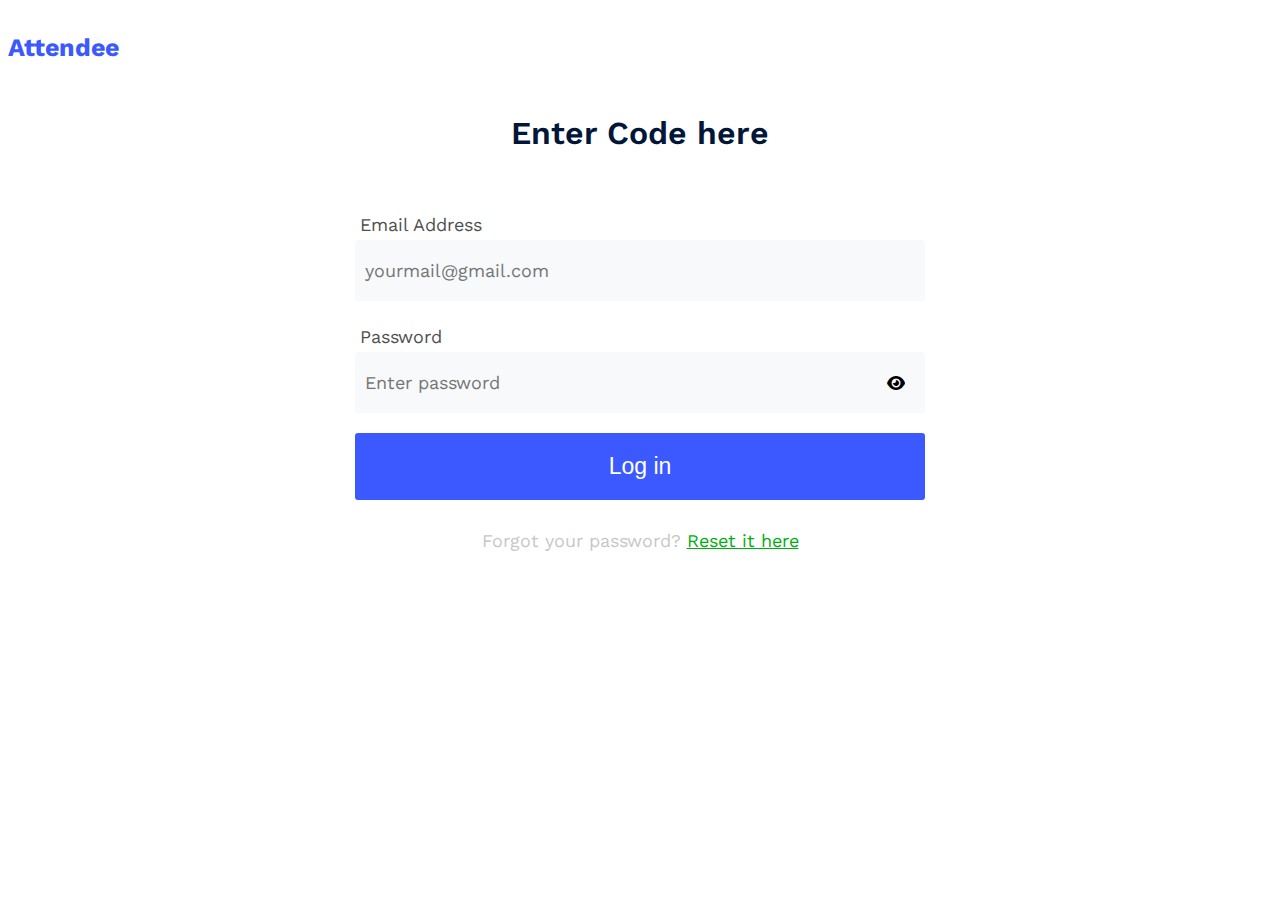
==== index.html @ a5bcfb31 "initial commoit" ====
<!DOCTYPE html>
<html lang="en-US">
<head>
    <meta charset="UTF-8">
    <meta http-equiv="X-UA-Compatible" content="IE=edge">
    <meta name="viewport" content="width=device-width, initial-scale=1.0">
    <title>Welcome | Login to Continue</title>
    <link rel="stylesheet" href="https://cdnjs.cloudflare.com/ajax/libs/font-awesome/6.2.1/css/all.min.css">
    
    <link rel="stylesheet" href="style.css">
</head>
<body>
    <header>
        <h3 class="main-header">Attendee</h3>
    </header>
    <main class="content">
        <h3 class="header-content">Enter Code here</h3>
        <form class="form">
          <div class="form-group">
            <label for="email" class="email">Email Address</label>
            <input type="email" id="email" name="email" placeholder="yourmail@gmail.com">
          </div>

           <div class="form-group password">
            <label for="password">Password</label>
            <input type="password" name="password" id="password" placeholder="Enter password">
            <i class="fa fa-eye"></i>
           </div>
            <button type="submit" class="button"><a href="#">Log in</a></button>
        </form>
        <p class="reset">Forgot your password? <a href="reset.html">Reset it here</a></p>
    </main>
</body>
</html>
---- style.css ----
@import url('https://fonts.googleapis.com/css2?family=Work+Sans:wght@300;700&display=swap');

    *,
    *::before,
    *::after{
        box-sizing: border-box;
        overflow-x: hidden;
    }

    body{
        font-family: "Work sans";
    }
    .main-header{
    color: #3B59FF;
    font-size: 25px;
    font-weight: bold;
    font-family: 'Work Sans', sans-serif;
    }
    

    .button{
        background: #3B59FF;
        font-size: 23px;
        border-radius: 3px;
        width: 100%;
        padding: 20px 10px;
        outline: 0;
        border: 0;
        cursor: pointer;
    }

    .button a{
        color: #fff;
        font-weight: 400;
        text-decoration: none;
    }
    .content{
        max-width: 600px;
        margin: 0 auto;
        position: relative;
    }

    .content .reset{
        font-family: 'Work Sans';
        font-style: normal;
        font-weight: 400;
        font-size: 18px;
        line-height: 16px;
        text-align: center;
        padding: 5px 0;       
         color: #C7C7C7;
    }

    .content .reset a{
        color:#00AE11;
    }
    .content .form{
        width:100%;
        padding: 10px 15px;
    }

    .content .header-content{
        font-family: 'Work Sans';
        font-style: normal;
        font-weight: 600;
        font-size: 2rem;
        line-height: 28px;
        text-align: center;
        color: #011638;

    }

    .content .form .form-group{
        display: flex;
        justify-content: flex-start;
        align-items: flex-start;
        flex-flow: column;
        margin: 20px 0;
    }

    .content .form .form-group label{
        font-family: "Work Sans";
        font-size: 18px;
        font-weight: 400;
        text-align: left;
        color: #4F4F4F;
        padding: 5px 0;
        padding-left: 5px;
    }

    .content .form .form-group input{
        width: 100%;
        padding: 20px 10px;
        font-size: 18px;
        outline: none;
        border: none;
        background: #F7F9FB;
        color: #C7C7C7;
        border-radius: 3px;
        font-family: "Work Sans";
    }

    .content .form .form-group.password{
        position: relative;
    }
    .content .form .form-group.password i{
       position: absolute;
       top: 50%;
       right: 20px;
       transform: translateY(50%);
    }
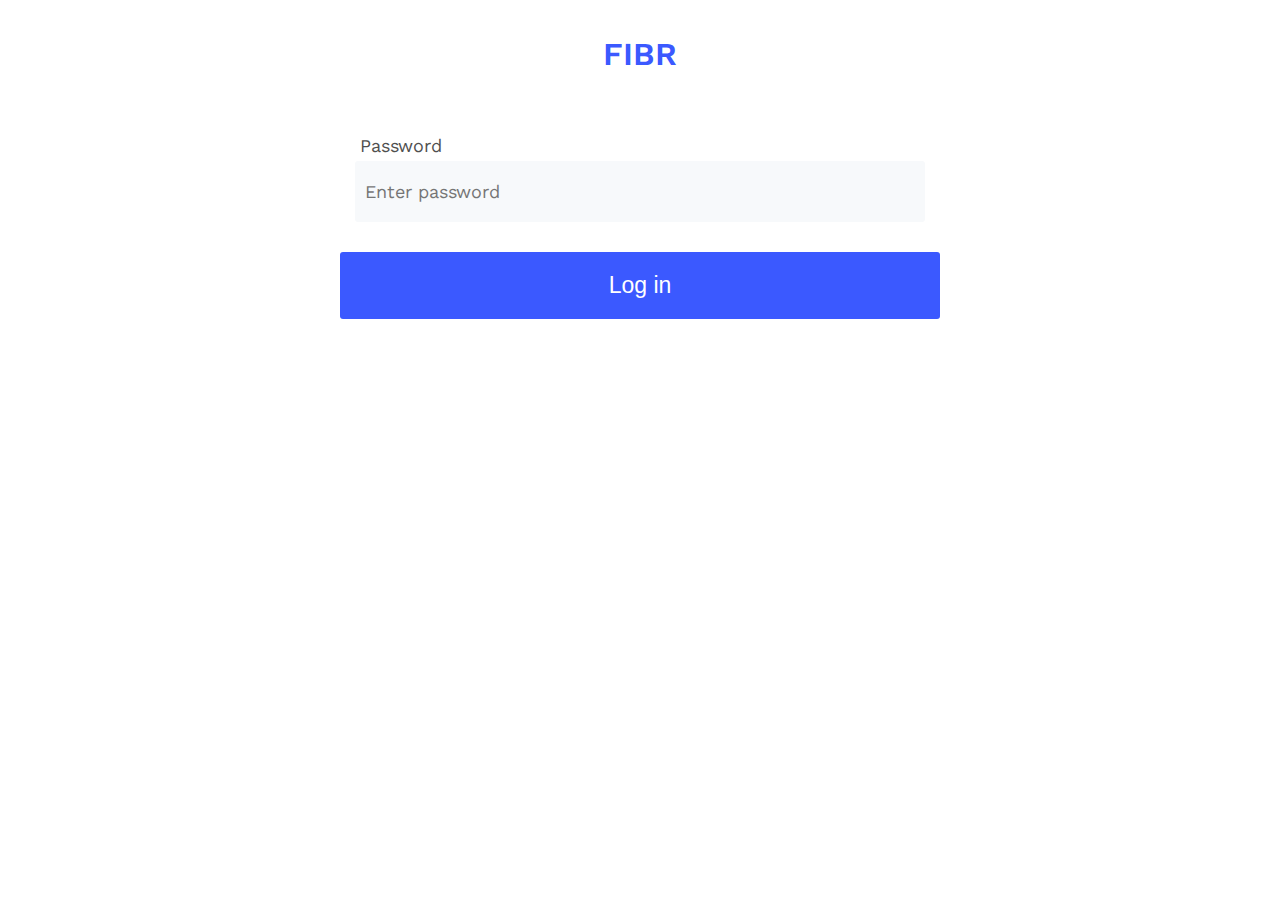
==== commit 8f76559c: "New commit" ====
--- a/index.html
+++ b/index.html
@@ -11,24 +11,16 @@
 </head>
 <body>
     <header>
-        <h3 class="main-header">Attendee</h3>
     </header>
     <main class="content">
-        <h3 class="header-content">Enter Code here</h3>
+        <h3 class="header-content">FIBR</h3>
         <form class="form">
-          <div class="form-group">
-            <label for="email" class="email">Email Address</label>
-            <input type="email" id="email" name="email" placeholder="yourmail@gmail.com">
-          </div>
-
-           <div class="form-group password">
-            <label for="password">Password</label>
-            <input type="password" name="password" id="password" placeholder="Enter password">
-            <i class="fa fa-eye"></i>
+            <div class="form-group">
+                <label for="password" class="password">Password</label>
+                <input type="password" name="password" id="password" placeholder="Enter password">
            </div>
-            <button type="submit" class="button"><a href="#">Log in</a></button>
         </form>
-        <p class="reset">Forgot your password? <a href="reset.html">Reset it here</a></p>
+        <button type="submit" class="button"><a href="#">Log in</a></button> 
     </main>
 </body>
 </html>--- a/style.css
+++ b/style.css
@@ -10,53 +10,11 @@
     body{
         font-family: "Work sans";
     }
-    .main-header{
-    color: #3B59FF;
-    font-size: 25px;
-    font-weight: bold;
-    font-family: 'Work Sans', sans-serif;
-    }
     
-
-    .button{
-        background: #3B59FF;
-        font-size: 23px;
-        border-radius: 3px;
-        width: 100%;
-        padding: 20px 10px;
-        outline: 0;
-        border: 0;
-        cursor: pointer;
-    }
-
-    .button a{
-        color: #fff;
-        font-weight: 400;
-        text-decoration: none;
-    }
     .content{
         max-width: 600px;
         margin: 0 auto;
         position: relative;
-    }
-
-    .content .reset{
-        font-family: 'Work Sans';
-        font-style: normal;
-        font-weight: 400;
-        font-size: 18px;
-        line-height: 16px;
-        text-align: center;
-        padding: 5px 0;       
-         color: #C7C7C7;
-    }
-
-    .content .reset a{
-        color:#00AE11;
-    }
-    .content .form{
-        width:100%;
-        padding: 10px 15px;
     }
 
     .content .header-content{
@@ -66,10 +24,13 @@
         font-size: 2rem;
         line-height: 28px;
         text-align: center;
-        color: #011638;
+        color: #3B59FF;
 
     }
-
+    .content .form{
+        width:100%;
+        padding: 10px 15px;
+    }
     .content .form .form-group{
         display: flex;
         justify-content: flex-start;
@@ -103,11 +64,27 @@
     .content .form .form-group.password{
         position: relative;
     }
-    .content .form .form-group.password i{
+    .content .form .form-group .password i{
        position: absolute;
        top: 50%;
        right: 20px;
        transform: translateY(50%);
     }
+    .button{
+        background: #3B59FF;
+        font-size: 23px;
+        border-radius: 3px;
+        width: 100%;
+        padding: 20px 10px;
+        outline: 0;
+        border: 0;
+        cursor: pointer;
+    }
+
+    .button a{
+        color: #fff;
+        font-weight: 400;
+        text-decoration: none;
+    }
 
     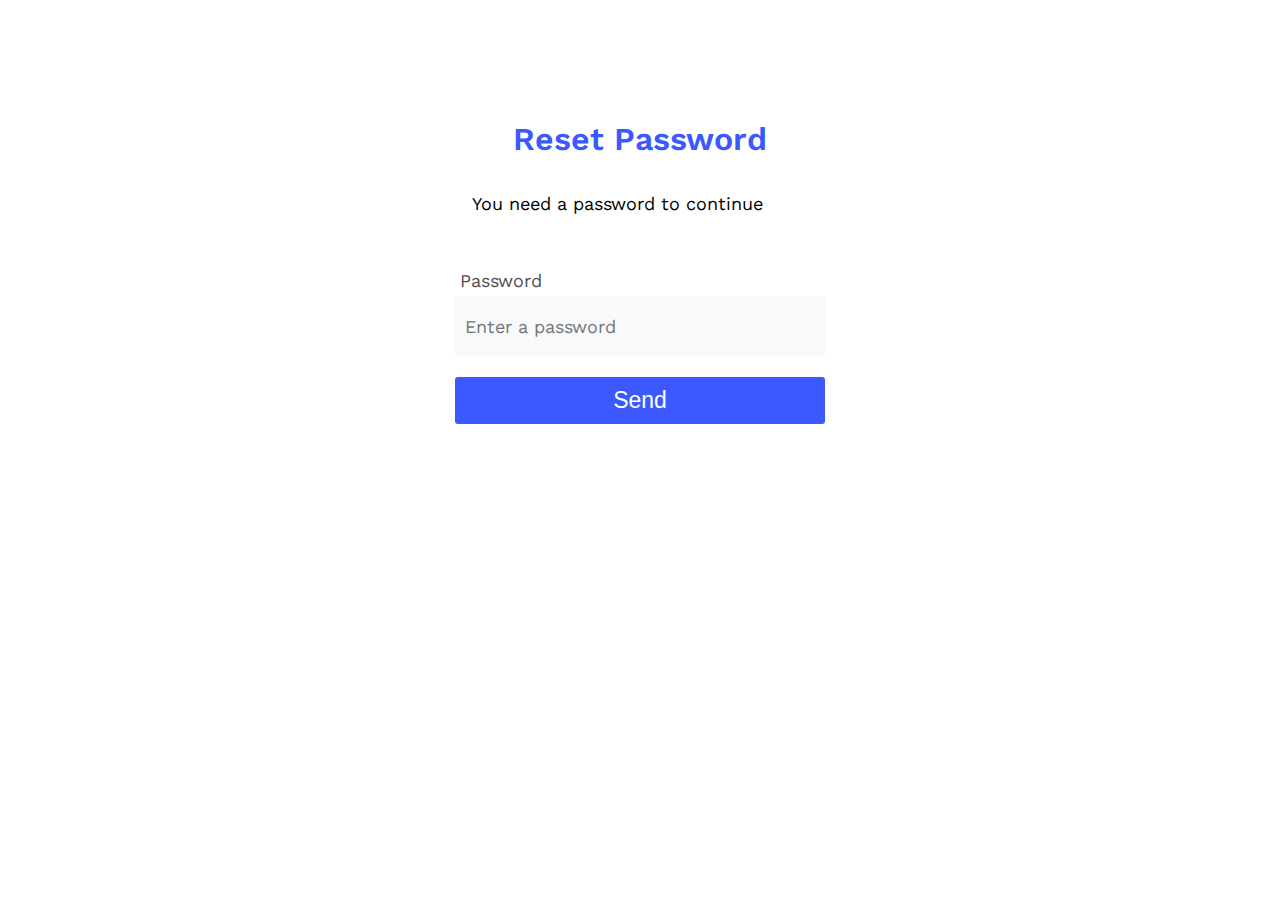
==== commit ccfd4ebd: "First Commit" ====
--- a/index.html
+++ b/index.html
@@ -5,22 +5,19 @@
     <meta http-equiv="X-UA-Compatible" content="IE=edge">
     <meta name="viewport" content="width=device-width, initial-scale=1.0">
     <title>Welcome | Login to Continue</title>
-    <link rel="stylesheet" href="https://cdnjs.cloudflare.com/ajax/libs/font-awesome/6.2.1/css/all.min.css">
-    
     <link rel="stylesheet" href="style.css">
 </head>
 <body>
-    <header>
-    </header>
     <main class="content">
-        <h3 class="header-content">FIBR</h3>
+        <h3 class="header-content">Reset Password</h3>
+        <p class="info">You need a password to continue</p>
         <form class="form">
-            <div class="form-group">
-                <label for="password" class="password">Password</label>
-                <input type="password" name="password" id="password" placeholder="Enter password">
-           </div>
+         <div class="form-group">
+            <label for="password" class="password">Password</label>
+            <input type="password" id="password" name="password" placeholder="Enter a password">
+         </div>
+            <button type="submit" class="button"><a href="#">Send</a></button>
         </form>
-        <button type="submit" class="button"><a href="#">Log in</a></button> 
     </main>
 </body>
 </html>--- a/style.css
+++ b/style.css
@@ -12,8 +12,10 @@
     }
     
     .content{
-        max-width: 600px;
         margin: 0 auto;
+        margin-top: 80px;
+        max-width: 400px;
+        
         position: relative;
     }
 
@@ -22,10 +24,17 @@
         font-style: normal;
         font-weight: 600;
         font-size: 2rem;
-        line-height: 28px;
         text-align: center;
         color: #3B59FF;
 
+    }
+    .info{
+        font-family: 'Work Sans';
+        font-style: normal;
+        font-weight: 400;
+        font-size: 18px;
+        line-height: 1.5;
+        padding-left: 2rem;
     }
     .content .form{
         width:100%;
@@ -61,21 +70,13 @@
         font-family: "Work Sans";
     }
 
-    .content .form .form-group.password{
-        position: relative;
-    }
-    .content .form .form-group .password i{
-       position: absolute;
-       top: 50%;
-       right: 20px;
-       transform: translateY(50%);
-    }
+   
     .button{
         background: #3B59FF;
         font-size: 23px;
         border-radius: 3px;
         width: 100%;
-        padding: 20px 10px;
+        padding: 10px 0px;
         outline: 0;
         border: 0;
         cursor: pointer;
